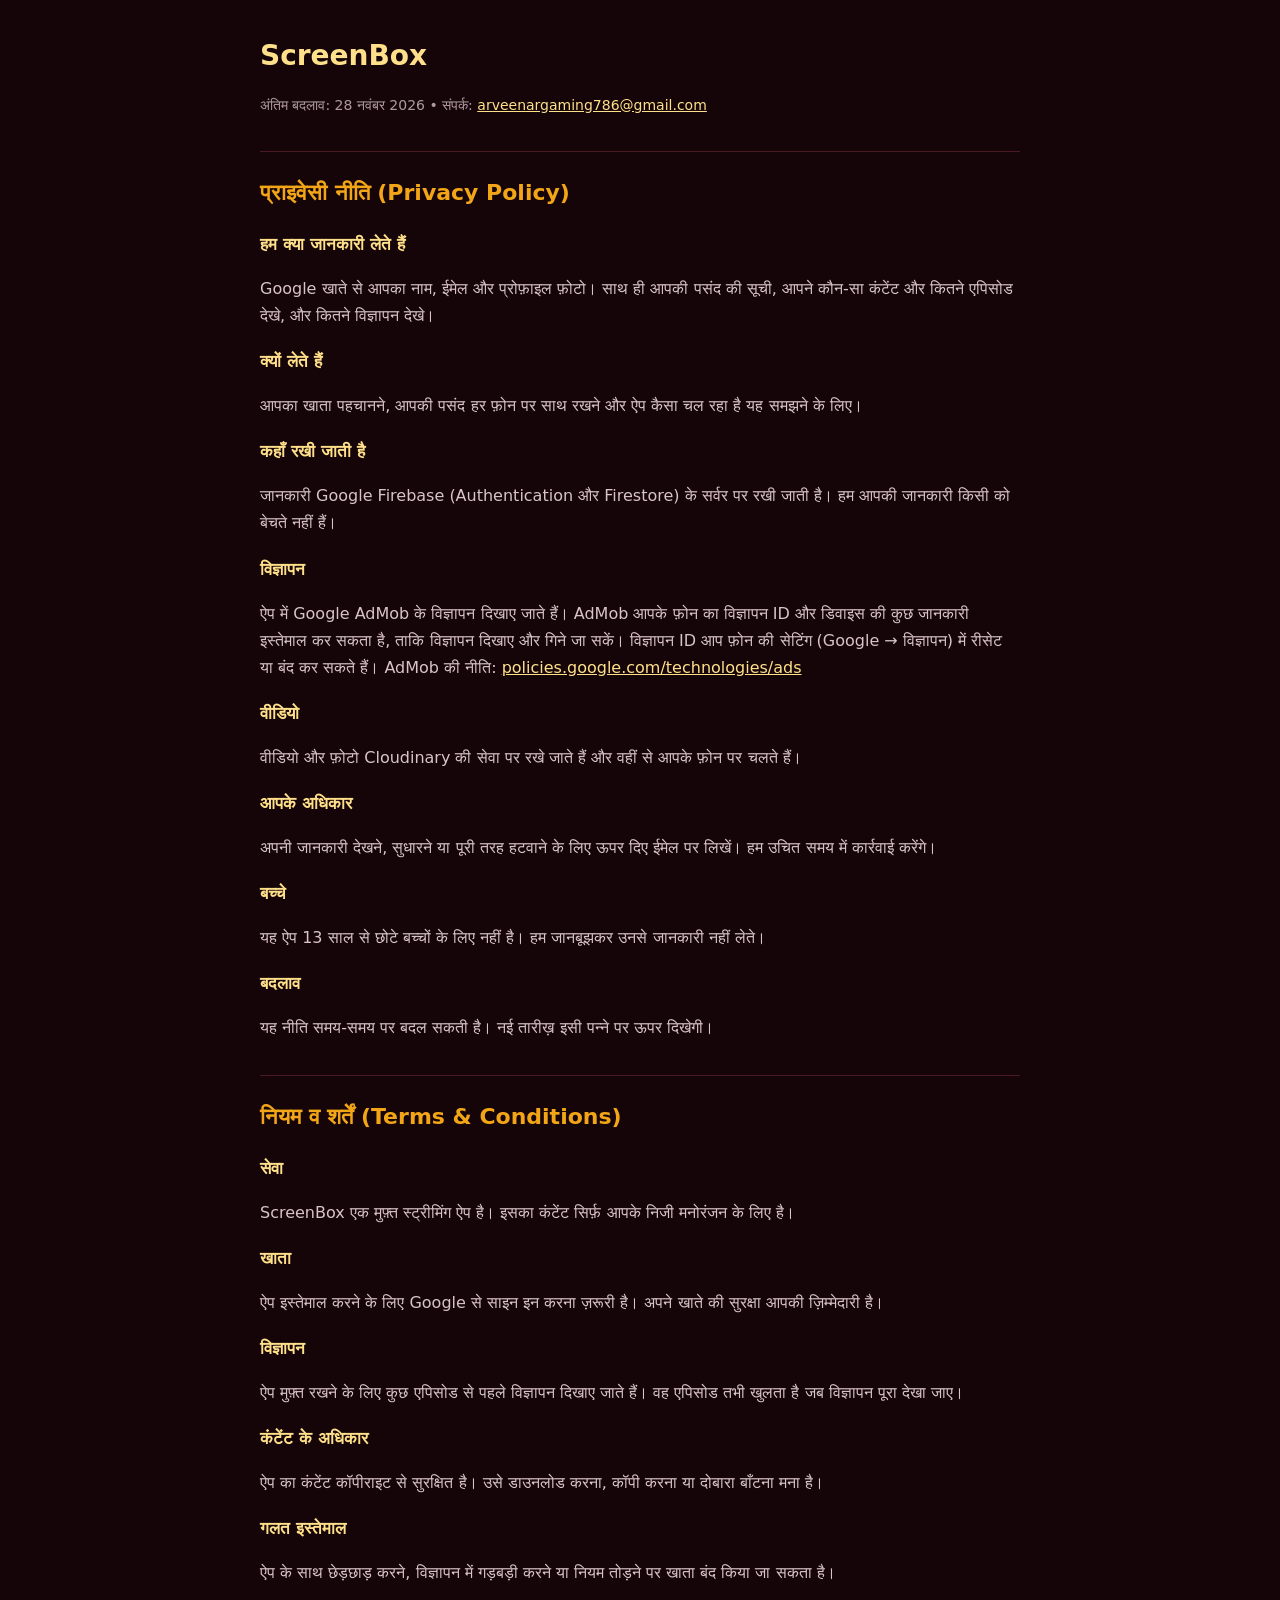
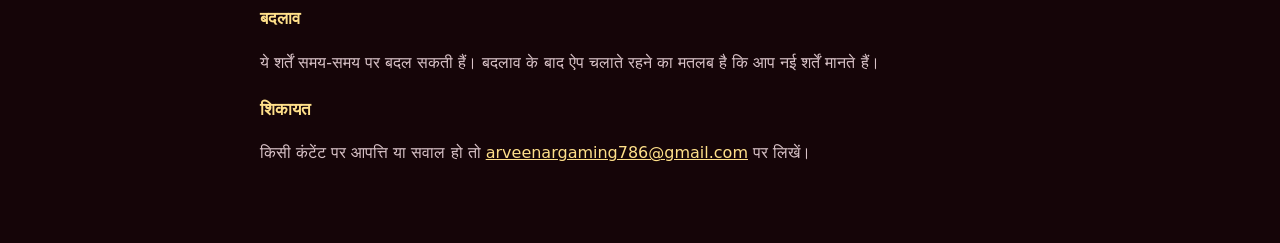
==== privacy.html @ 8239e348 "Create privacy.html" ====
<!doctype html>
<html lang="hi">
<head>
<meta charset="utf-8">
<meta name="viewport" content="width=device-width,initial-scale=1">
<title>ScreenBox – प्राइवेसी नीति और नियम व शर्तें</title>
<style>
body{margin:0;background:#150508;color:#fff;font-family:system-ui,sans-serif;line-height:1.7}
main{max-width:760px;margin:0 auto;padding:24px 18px 60px}
h1{color:#ffe08a;font-size:28px;margin:8px 0}
h2{color:#f2a516;font-size:22px;margin-top:34px;border-top:1px solid #4a1a22;padding-top:22px}
h3{color:#ffe08a;font-size:17px;margin:18px 0 4px}
p,li{color:#d9c3c8;font-size:16px}
a{color:#ffe08a}
.d{color:#b09aa0;font-size:14px}
</style>
</head>
<body>
<main>
<h1>ScreenBox</h1>
<p class="d">अंतिम बदलाव: 28 नवंबर 2026 • संपर्क: <a href="mailto:arveenargaming786@gmail.com">arveenargaming786@gmail.com</a></p>

<h2 id="privacy">प्राइवेसी नीति (Privacy Policy)</h2>
<h3>हम क्या जानकारी लेते हैं</h3>
<p>Google खाते से आपका नाम, ईमेल और प्रोफ़ाइल फ़ोटो। साथ ही आपकी पसंद की सूची, आपने कौन-सा कंटेंट और कितने एपिसोड देखे, और कितने विज्ञापन देखे।</p>
<h3>क्यों लेते हैं</h3>
<p>आपका खाता पहचानने, आपकी पसंद हर फ़ोन पर साथ रखने और ऐप कैसा चल रहा है यह समझने के लिए।</p>
<h3>कहाँ रखी जाती है</h3>
<p>जानकारी Google Firebase (Authentication और Firestore) के सर्वर पर रखी जाती है। हम आपकी जानकारी किसी को बेचते नहीं हैं।</p>
<h3>विज्ञापन</h3>
<p>ऐप में Google AdMob के विज्ञापन दिखाए जाते हैं। AdMob आपके फ़ोन का विज्ञापन ID और डिवाइस की कुछ जानकारी इस्तेमाल कर सकता है, ताकि विज्ञापन दिखाए और गिने जा सकें। विज्ञापन ID आप फ़ोन की सेटिंग (Google → विज्ञापन) में रीसेट या बंद कर सकते हैं। AdMob की नीति: <a href="https://policies.google.com/technologies/ads">policies.google.com/technologies/ads</a></p>
<h3>वीडियो</h3>
<p>वीडियो और फ़ोटो Cloudinary की सेवा पर रखे जाते हैं और वहीं से आपके फ़ोन पर चलते हैं।</p>
<h3>आपके अधिकार</h3>
<p>अपनी जानकारी देखने, सुधारने या पूरी तरह हटवाने के लिए ऊपर दिए ईमेल पर लिखें। हम उचित समय में कार्रवाई करेंगे।</p>
<h3>बच्चे</h3>
<p>यह ऐप 13 साल से छोटे बच्चों के लिए नहीं है। हम जानबूझकर उनसे जानकारी नहीं लेते।</p>
<h3>बदलाव</h3>
<p>यह नीति समय-समय पर बदल सकती है। नई तारीख़ इसी पन्ने पर ऊपर दिखेगी।</p>

<h2 id="terms">नियम व शर्तें (Terms &amp; Conditions)</h2>
<h3>सेवा</h3>
<p>ScreenBox एक मुफ़्त स्ट्रीमिंग ऐप है। इसका कंटेंट सिर्फ़ आपके निजी मनोरंजन के लिए है।</p>
<h3>खाता</h3>
<p>ऐप इस्तेमाल करने के लिए Google से साइन इन करना ज़रूरी है। अपने खाते की सुरक्षा आपकी ज़िम्मेदारी है।</p>
<h3>विज्ञापन</h3>
<p>ऐप मुफ़्त रखने के लिए कुछ एपिसोड से पहले विज्ञापन दिखाए जाते हैं। वह एपिसोड तभी खुलता है जब विज्ञापन पूरा देखा जाए।</p>
<h3>कंटेंट के अधिकार</h3>
<p>ऐप का कंटेंट कॉपीराइट से सुरक्षित है। उसे डाउनलोड करना, कॉपी करना या दोबारा बाँटना मना है।</p>
<h3>गलत इस्तेमाल</h3>
<p>ऐप के साथ छेड़छाड़ करने, विज्ञापन में गड़बड़ी करने या नियम तोड़ने पर खाता बंद किया जा सकता है।</p>
<h3>बदलाव</h3>
<p>ये शर्तें समय-समय पर बदल सकती हैं। बदलाव के बाद ऐप चलाते रहने का मतलब है कि आप नई शर्तें मानते हैं।</p>
<h3>शिकायत</h3>
<p>किसी कंटेंट पर आपत्ति या सवाल हो तो <a href="mailto:arveenargaming786@gmail.com">arveenargaming786@gmail.com</a> पर लिखें।</p>
</main>
</body>
</html>
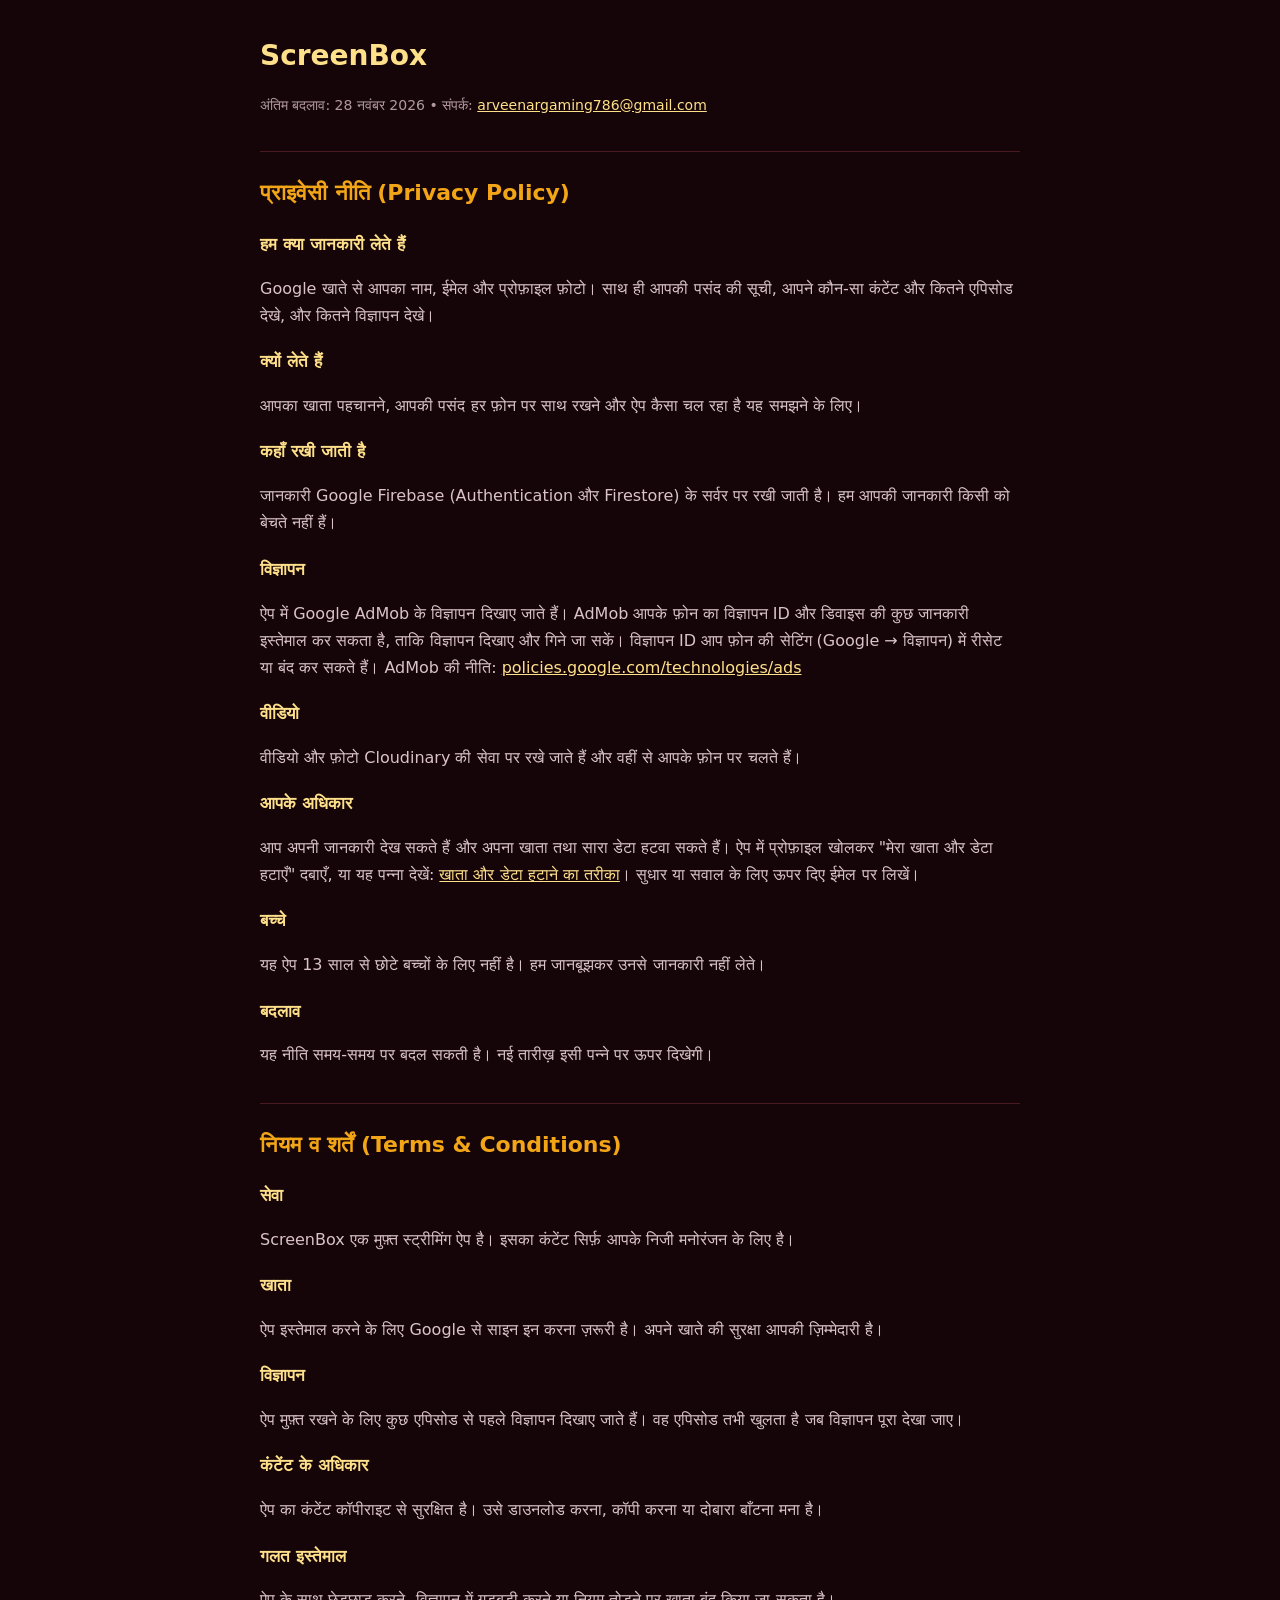
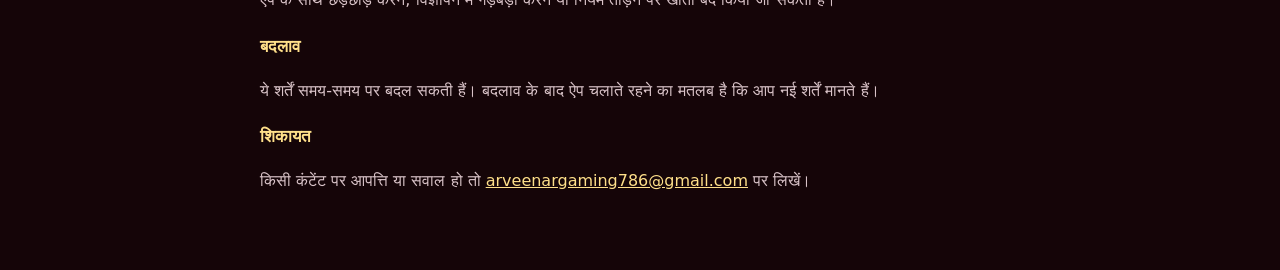
==== commit 2749e7a6: "Update privacy.html" ====
--- a/privacy.html
+++ b/privacy.html
@@ -32,7 +32,7 @@
 <h3>वीडियो</h3>
 <p>वीडियो और फ़ोटो Cloudinary की सेवा पर रखे जाते हैं और वहीं से आपके फ़ोन पर चलते हैं।</p>
 <h3>आपके अधिकार</h3>
-<p>अपनी जानकारी देखने, सुधारने या पूरी तरह हटवाने के लिए ऊपर दिए ईमेल पर लिखें। हम उचित समय में कार्रवाई करेंगे।</p>
+<p>आप अपनी जानकारी देख सकते हैं और अपना खाता तथा सारा डेटा हटवा सकते हैं। ऐप में प्रोफ़ाइल खोलकर "मेरा खाता और डेटा हटाएँ" दबाएँ, या यह पन्ना देखें: <a href="delete-account.html">खाता और डेटा हटाने का तरीका</a>। सुधार या सवाल के लिए ऊपर दिए ईमेल पर लिखें।</p>
 <h3>बच्चे</h3>
 <p>यह ऐप 13 साल से छोटे बच्चों के लिए नहीं है। हम जानबूझकर उनसे जानकारी नहीं लेते।</p>
 <h3>बदलाव</h3>
